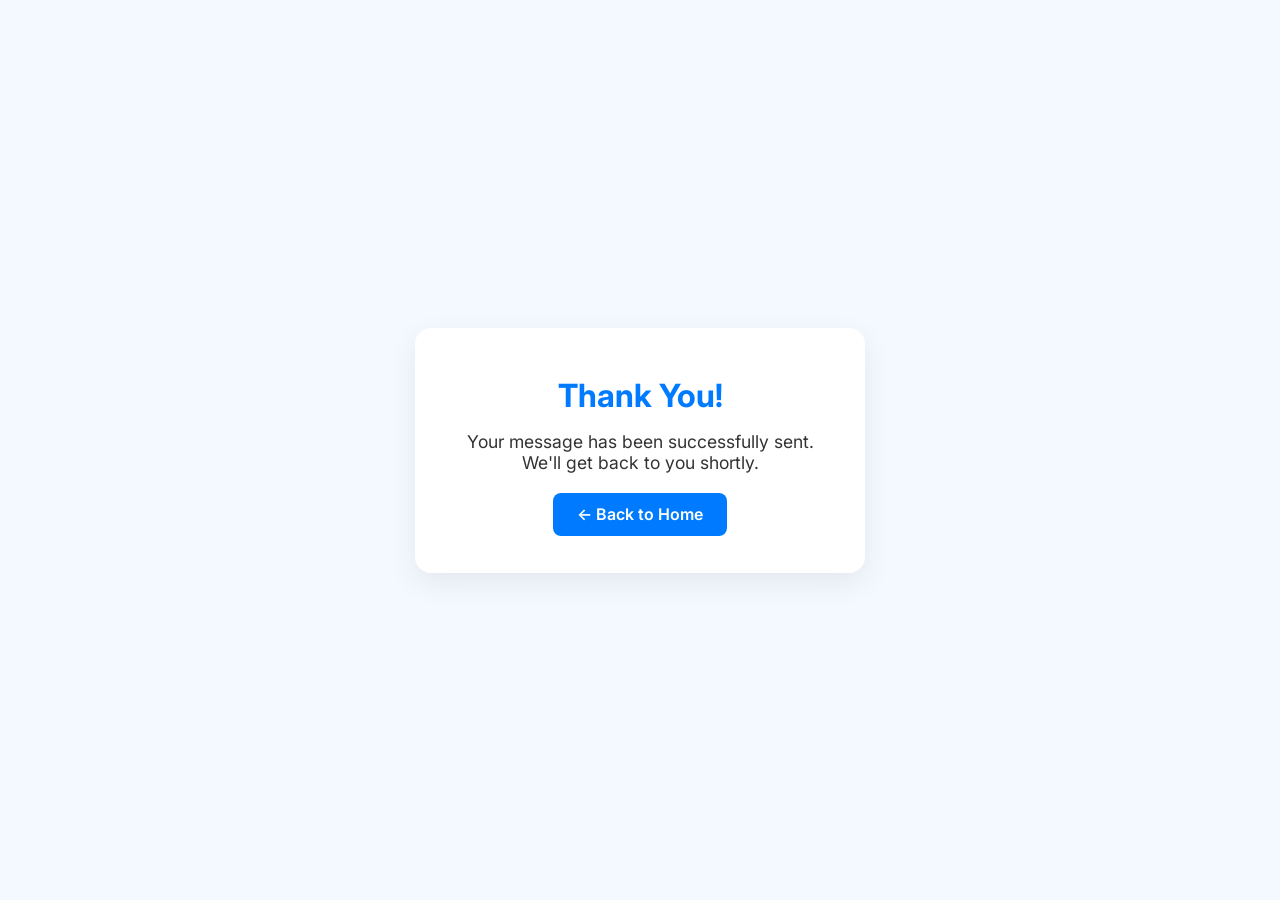
==== thank-you.html @ 5b4ec9a4 "Create thank-you.html" ====
<!DOCTYPE html>
<html lang="en">
<head>
  <meta charset="UTF-8" />
  <meta name="viewport" content="width=device-width, initial-scale=1.0"/>
  <title>Thank You | JM CODE</title>
  <link href="https://fonts.googleapis.com/css2?family=Inter:wght@400;600&display=swap" rel="stylesheet">
  <style>
    * {
      box-sizing: border-box;
      margin: 0;
      padding: 0;
    }

    body {
      font-family: 'Inter', sans-serif;
      background: #f4f9ff;
      display: flex;
      align-items: center;
      justify-content: center;
      height: 100vh;
      color: #333;
    }

    .thank-you-container {
      background: #ffffff;
      padding: 3rem;
      border-radius: 16px;
      box-shadow: 0 10px 30px rgba(0, 0, 0, 0.07);
      text-align: center;
      max-width: 450px;
      width: 100%;
    }

    .thank-you-container h1 {
      font-size: 2rem;
      color: #007bff;
      margin-bottom: 1rem;
    }

    .thank-you-container p {
      font-size: 1.1rem;
      margin-bottom: 2rem;
    }

    .thank-you-container a {
      text-decoration: none;
      background-color: #007bff;
      color: #fff;
      padding: 0.7rem 1.5rem;
      border-radius: 8px;
      font-weight: 600;
      transition: background 0.3s ease;
    }

    .thank-you-container a:hover {
      background-color: #0056b3;
    }
  </style>
</head>
<body>

  <div class="thank-you-container">
    <h1>Thank You!</h1>
    <p>Your message has been successfully sent.<br> We'll get back to you shortly.</p>
    <a href="/">← Back to Home</a>
  </div>

</body>
</html>
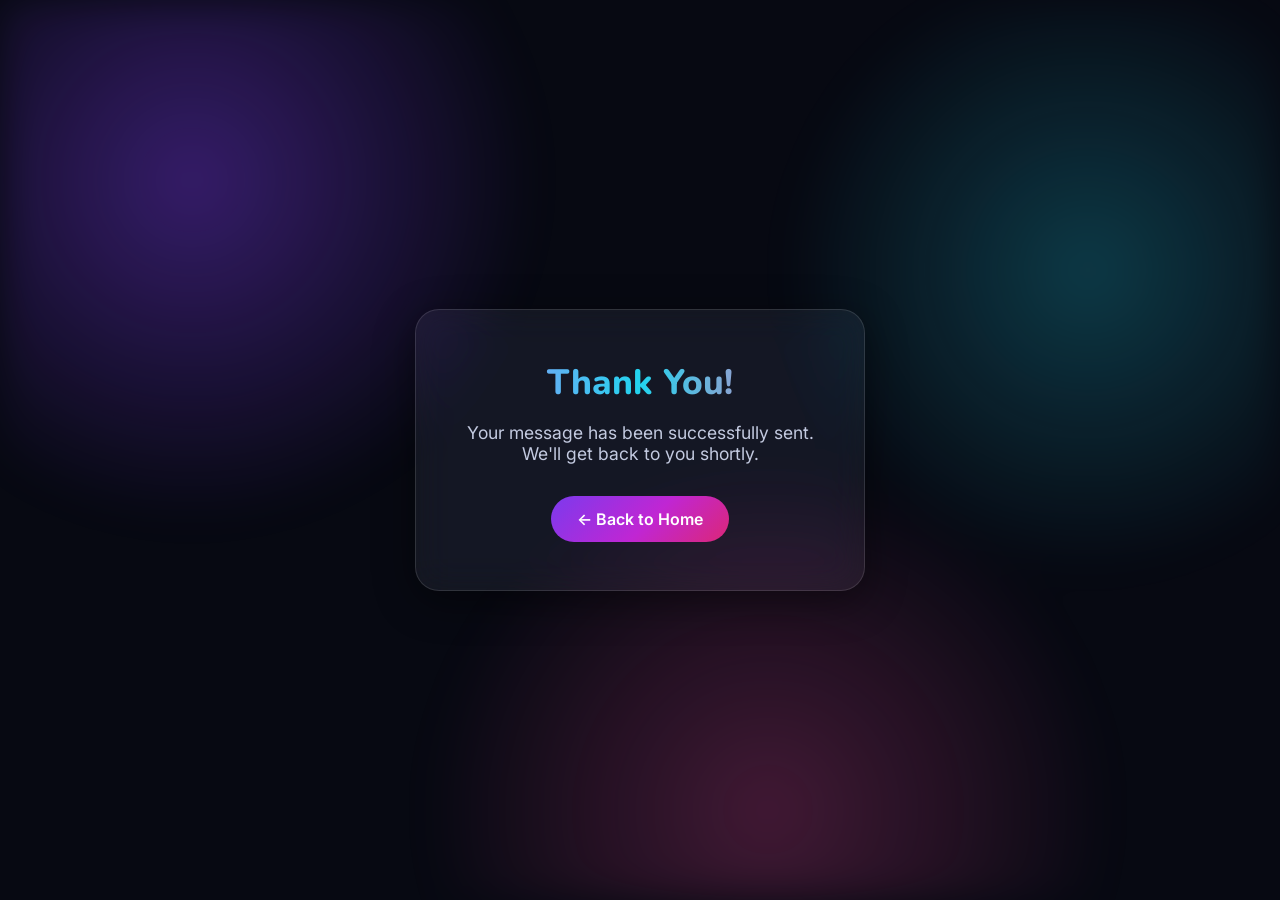
==== commit 69788340: "Merge pull request #3 from Moseshpaulraj/feat/glass-theme Add glass UI with dark (neon) and light (p" ====
--- a/thank-you.html
+++ b/thank-you.html
@@ -4,38 +4,93 @@
   <meta charset="UTF-8" />
   <meta name="viewport" content="width=device-width, initial-scale=1.0"/>
   <title>Thank You | JM CODE</title>
-  <link href="https://fonts.googleapis.com/css2?family=Inter:wght@400;600&display=swap" rel="stylesheet">
+  <meta name="color-scheme" content="dark light">
+  <script>
+    (function() {
+      var t;
+      try { t = localStorage.getItem('jm-theme'); } catch (e) {}
+      if (t !== 'light' && t !== 'dark') t = 'dark';
+      document.documentElement.setAttribute('data-theme', t);
+    })();
+  </script>
+  <link href="https://fonts.googleapis.com/css2?family=Inter:wght@400;600&family=Nunito:wght@700;800&display=swap" rel="stylesheet">
   <style>
-    * {
-      box-sizing: border-box;
-      margin: 0;
-      padding: 0;
+    :root, :root[data-theme="dark"] {
+      --bg: #070912;
+      --text: #c3cae0;
+      --heading: #f3f5ff;
+      --glass: rgba(255, 255, 255, 0.06);
+      --border: rgba(255, 255, 255, 0.12);
+      --shadow: 0 10px 40px rgba(0, 0, 0, 0.45);
+      --btn: linear-gradient(135deg, #7c3aed 0%, #c026d3 55%, #db2777 100%);
+      --grad-text: linear-gradient(90deg, #a78bfa, #22d3ee, #f472b6);
+      --b1: rgba(124, 58, 237, 0.4);
+      --b2: rgba(34, 211, 238, 0.24);
+      --b3: rgba(236, 72, 153, 0.26);
     }
+    :root[data-theme="light"] {
+      --bg: #faf6f1;
+      --text: #4a3f38;
+      --heading: #2b211c;
+      --glass: rgba(255, 255, 255, 0.55);
+      --border: rgba(255, 255, 255, 0.8);
+      --shadow: 0 10px 36px rgba(120, 84, 60, 0.14);
+      --btn: linear-gradient(135deg, #b4533f 0%, #a24f6a 100%);
+      --grad-text: linear-gradient(90deg, #b4533f, #a24f6a, #7458b8);
+      --b1: rgba(255, 196, 168, 0.8);
+      --b2: rgba(214, 200, 250, 0.8);
+      --b3: rgba(196, 236, 216, 0.75);
+    }
+
+    * { box-sizing: border-box; margin: 0; padding: 0; }
+
+    html { background: var(--bg); }
 
     body {
       font-family: 'Inter', sans-serif;
-      background: #f4f9ff;
       display: flex;
       align-items: center;
       justify-content: center;
-      height: 100vh;
-      color: #333;
+      min-height: 100vh;
+      padding: 16px;
+      color: var(--text);
+    }
+
+    body::before {
+      content: "";
+      position: fixed;
+      inset: 0;
+      z-index: -1;
+      pointer-events: none;
+      background:
+        radial-gradient(45vw 45vw at 15% 20%, var(--b1), transparent 60%),
+        radial-gradient(40vw 40vw at 85% 30%, var(--b2), transparent 60%),
+        radial-gradient(45vw 45vw at 60% 90%, var(--b3), transparent 60%);
+      filter: blur(20px);
     }
 
     .thank-you-container {
-      background: #ffffff;
-      padding: 3rem;
-      border-radius: 16px;
-      box-shadow: 0 10px 30px rgba(0, 0, 0, 0.07);
+      background: var(--glass);
+      border: 1px solid var(--border);
+      -webkit-backdrop-filter: blur(18px) saturate(160%);
+      backdrop-filter: blur(18px) saturate(160%);
+      padding: 3rem 2rem;
+      border-radius: 24px;
+      box-shadow: var(--shadow);
       text-align: center;
       max-width: 450px;
       width: 100%;
     }
 
     .thank-you-container h1 {
-      font-size: 2rem;
-      color: #007bff;
+      font-family: 'Nunito', sans-serif;
+      font-size: 2.2rem;
+      font-weight: 800;
       margin-bottom: 1rem;
+      background: var(--grad-text);
+      -webkit-background-clip: text;
+      background-clip: text;
+      color: transparent;
     }
 
     .thank-you-container p {
@@ -44,17 +99,19 @@
     }
 
     .thank-you-container a {
+      display: inline-block;
       text-decoration: none;
-      background-color: #007bff;
+      background: var(--btn);
       color: #fff;
-      padding: 0.7rem 1.5rem;
-      border-radius: 8px;
+      padding: 0.8rem 1.6rem;
+      border-radius: 50px;
       font-weight: 600;
-      transition: background 0.3s ease;
+      transition: transform 0.25s ease, filter 0.25s ease;
     }
 
     .thank-you-container a:hover {
-      background-color: #0056b3;
+      transform: translateY(-2px);
+      filter: brightness(1.1);
     }
   </style>
 </head>
